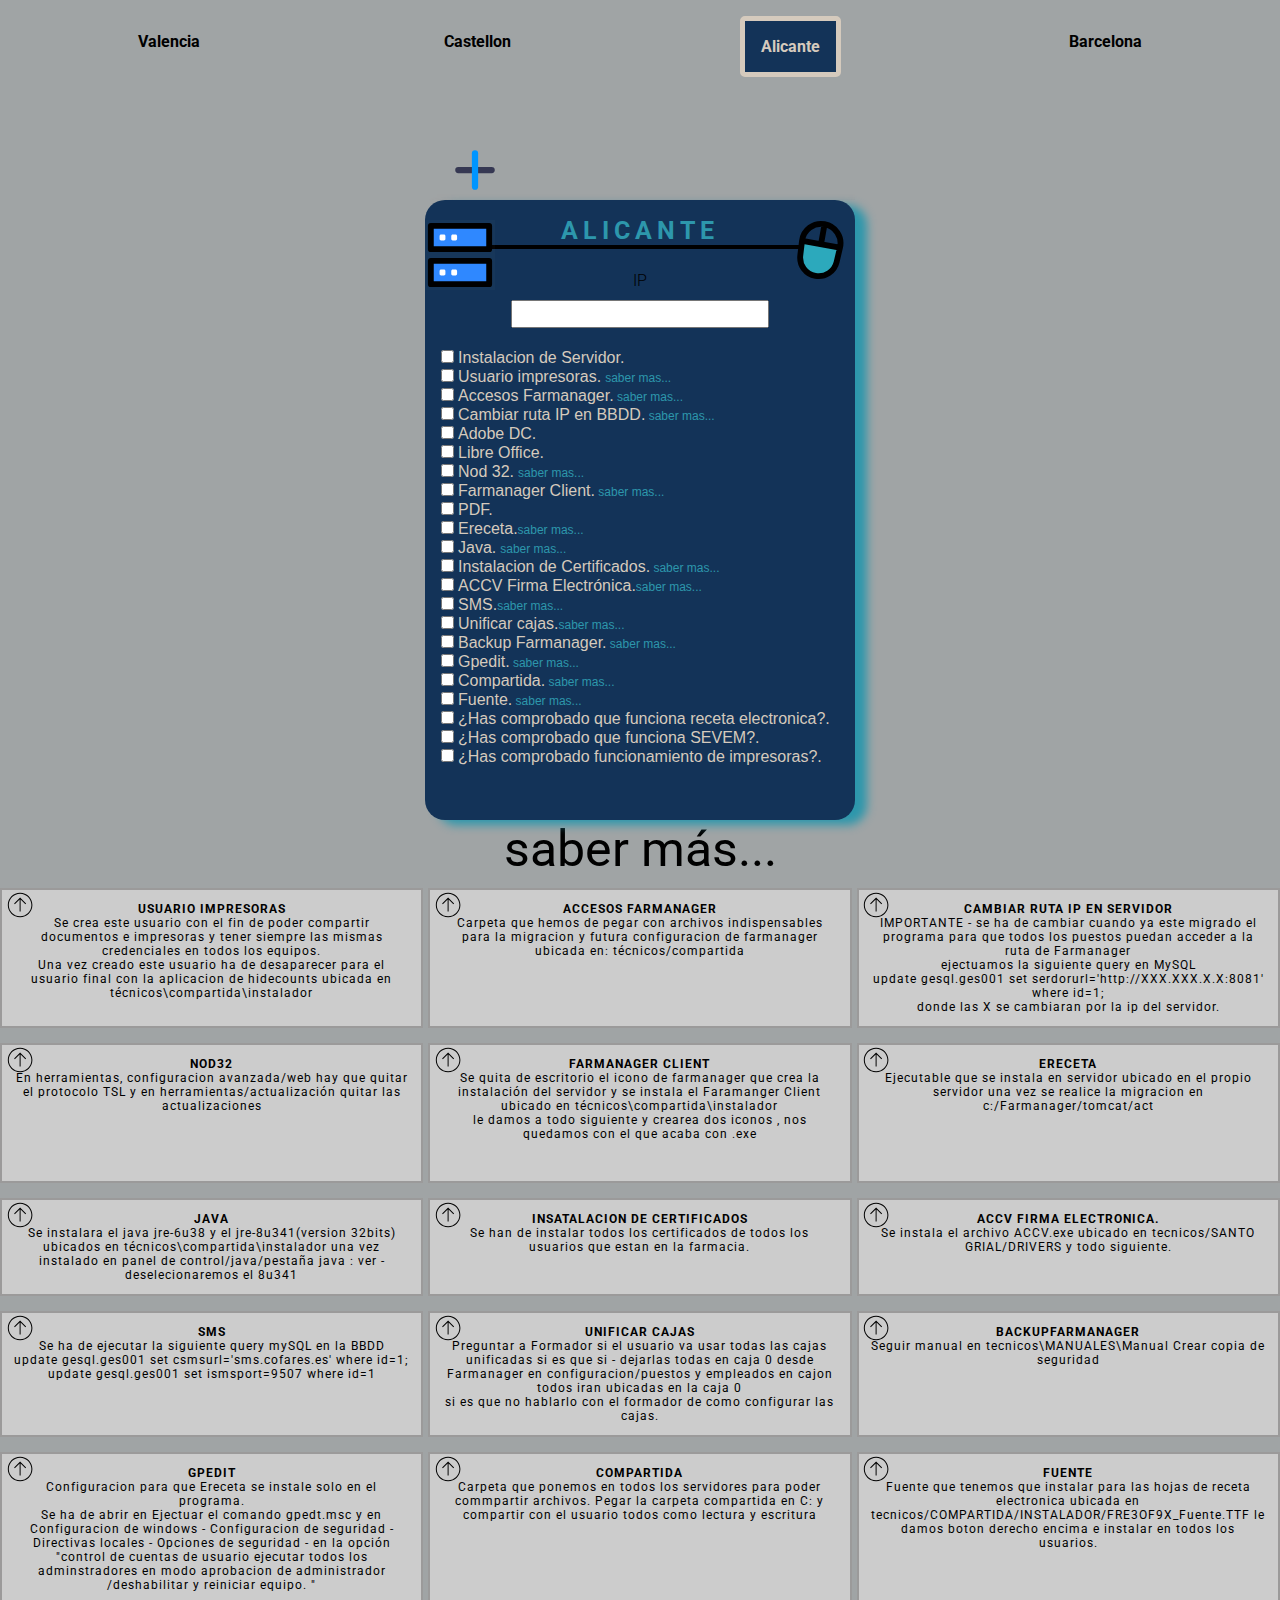
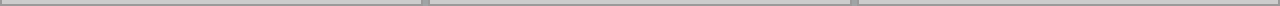
==== Alicante.html @ 1643c225 "inicio" ====
<!DOCTYPE html>
<html lang="en">

<head>
    <meta charset="UTF-8">
    <meta http-equiv="X-UA-Compatible" content="IE=edge">
    <meta name="viewport" content="width=device-width, initial-scale=1.0">
    <!-- FONT AWESOME -->
    <style>
        @import url('https://fonts.googleapis.com/css2?family=Roboto:ital,wght@0,300;1,100&display=swap');
    </style>

    <link rel="stylesheet" href="main.css">
    <title>MIGRACION MASTERII ALICANTE</title>
</head>

<body>
<!-- <div class="message">
    <div class="contenido-mensaje"> <p>Estas seguro que quieres borrar?</p></div>
   <div class="contenido-boton"><button class='boton-message aceptar'>aceptar</button><button class='boton-message cancelar'>cancelar</button></div></div> -->
    
    <!-- <h1></h1> -->
    <!-- <div class="info-farmacia">
        <div class="container-datelf">
            <input type="date" class="infodt date" autofocus>
            <input type="text" class="infodt telefono" placeholder="Telefono " autofocus>
       
        </div>   
        <div class="container-info">
        <input type="text" name="nombreFarma" id="nombreFarma" class='info nombre' placeholder='Introduce nombre de la farmacia' autofocus> 
        <input type="text" name="nombreFarma" id="nombreFarma" class='info ip' placeholder='Introduce ip del colegio' autofocus> </div>
        <p >Datos de interes:</p>
        
        <textarea name="datos-interes" id="datosInteres" cols="30" rows="10"  class='textarea' autofocus></textarea>
    </div>
    <input type="text" class="puestos" placeholder="¿Cuantos puestos tiene la farmacia?">
    <div class="container-button"> 
    <button class='init boton'>iniciar</button>
 
    <button class='erase boton'>borrar</button>
    <button class='print boton'>print</button></div>-->

<div id="menu" class="menu-container">
    <ul class="menu-cointainer-ul">
        <a href="./Valencia.html"><li class="menu-cointainer-ul-li">Valencia</li></a> 
        <a href="./Castellon.html"><li class="menu-cointainer-ul-li">Castellon</li></a>
        <a href="./Alicante.html"><li class="menu-cointainer-ul-li" style=" padding:1em;
            font-weight: bold;
            color:#D5CABD;
            border:5px solid #D5CABD;
            background-color:#133358;
            border-radius:5px;
           ">Alicante</li></a>
        <a href="./Barcelona.html"><li class="menu-cointainer-ul-li">Barcelona</li></a>
    </ul>
</div>

<div class="main-container">
    <div class="expl-rec-val">  <img class="expl-rec-val-imagen" src="./plus-svgrepo-com.svg" alt="">
        <p class="expl-rec-val-text"> Se han de crear los usuarios y los puestos de la farmacia.Es muy intuitivo en configuracion puestos y empleados. <br>
            En esta comunidad cada usuario tiene un certificado el cual se ha de instalar en cada puesto. <br> Una vez instalado en Farmanager entramos en receta/receta electronica
            le damos al muñeco de abajo y hay se ha de poner toda la información que pide con DNI incluido. Grabamos y finalizamos        </p> </div>
  
    <div class="servidor-barcelona">
        <p class="titulo"> ALICANTE</p>
        <div class="change-alicante-puesto"><img class='icono-mouse' src="./mouse.svg" alt=""></div>
        <div class="change-alicante-servidor"><img class='icono-server' src="./server.svg" alt=""></div>

        <div class="container-anydesk">
            <p> IP </p>
            <input type="text" name="" id="Any" class=" any any-desk"></div>
        <br>


        <input type="checkbox" name="" id="item1" class="check-s item1">
        <label for="usuario-impresoras">Instalacion de Servidor.</label><br>

        <input type="checkbox" name="" id="item2" class="check-s item2">
        <label for="usuario-impresoras">Usuario impresoras.</label> <a class="saber usuario-impresora"
        href="#usuario-impresoras">saber mas...</a><br>

        <input type="checkbox" name="" id="item3" class="check-s item3">
        <label for="usuario-impresoras">Accesos Farmanager.</label><a class="saber" href="#accesos-farmanager"> saber mas...</a><br>
        <input type="checkbox" name="" id="item4" class="check-s item4">
        <label for="usuario-impresoras">Cambiar ruta IP en BBDD.</label><a class="saber" href="#accesos-farmanager"> saber mas...</a><br><input type="checkbox" name="" id="item5" class="check-s item5">
        <label for="usuario-impresoras">Adobe DC.</label><br>
        <input type="checkbox" name="" id="item6" class="check-s item6">
        <label for="usuario-impresoras">Libre Office.</label><br>

        <input type="checkbox" name="" id="item7" class="check-s item7">
        <label for="usuario-impresoras">Nod 32.</label> <a class="saber" href="#nod32">saber mas...</a>
        <br>

        <input type="checkbox" name="" id="item8" class="check-s item8">
        <label for="usuario-impresoras">Farmanager Client.</label><a class="saber" href="#farmanager-client"> saber mas...</a><br>

        <input type="checkbox" name="" id="item9" class="check-s item9">
        <label for="usuario-impresoras">PDF.</label><br>

        <input type="checkbox" name="" id="item10" class="check-s item10">
        <label for="usuario-impresoras">Ereceta.</label><a class="saber" href="#ereceta">saber mas...</a><br>

        <input type="checkbox" name="" id="item11" class="check-s item11">
        <label for="usuario-impresoras">Java.</label> <a class="saber" href="#java">saber mas...</a><br>

        <input type="checkbox" name="" id="item12" class="check-s item12">
        <label for="usuario-impresoras">Instalacion de Certificados.</label><a class="saber" href="#api"> saber mas...</a><br>

        <input type="checkbox" name="" id="item13" class="check-s item13">
        <label for="usuario-impresoras">ACCV Firma Electrónica.</label><a class="saber" href="#setup-online">saber mas...</a><br>

        <input type="checkbox" name="" id="item14" class="check-s item14">
        <label for="usuario-impresoras">SMS.</label><a class="saber" href="#sms">saber mas...</a><br>

        <input type="checkbox" name="" id="item15" class="check-s item15">
        <label for="usuario-impresoras">Unificar cajas.</label><a class="saber" href="#unificar-cajas" title>saber mas...</a><br>

        <input type="checkbox" name="" id="item16" class="check-s item16">
        <label for="usuario-impresoras">Backup Farmanager.</label><a class="saber" href="#backup"> saber mas...</a><br>
      
        <input type="checkbox" name="" id="item17" class="check-s item17">
        <label for="usuario-impresoras">Gpedit.</label><a class="saber" href="#gpedit"> saber mas...</a><br>
      
        <input type="checkbox" name="" id="item18" class="check-s item18">
        <label for="usuario-impresoras">Compartida.</label><a class="saber" href="#compartida"> saber mas...</a><br>

        <input type="checkbox" name="" id="item19" class="check-s item19">
        <label for="usuario-impresoras">Fuente.</label><a class="saber" href="#sifare"> saber mas...</a><br>

        <input type="checkbox" name="" id="item20" class="check-s item20">
        <label for="funcionamiento-RE" class='pregunta '>¿Has comprobado que funciona receta electronica?.</label><br>

        <input type="checkbox" name="" id="item21" class="check-s item21">
        <label for="funcionamiento-sevem" class='pregunta '>¿Has comprobado que funciona SEVEM?.</label><br>
        <input type="checkbox" name="" id="item22" class="check-s item22">
        <label for="funcionamiento-impresoras" class='pregunta '>¿Has comprobado funcionamiento de impresoras?.</label><br>

        <br><br>
      </div>
  
    

      <div class="sabermas-p"><p>saber más...</p></div>
      <div class="container-saber-mas">
     
     
    <div id="usuario-impresoras" class=" close container-usuarioImpresoras"> <p class="saber-mas-p-usuarioImpresoras">usuario impresoras</p> 
    <p >Se crea este usuario con el fin de poder compartir documentos e impresoras y tener siempre las mismas credenciales en todos los equipos. <br> Una vez creado este usuario ha de desaparecer para el usuario final con la aplicacion de hidecounts ubicada en técnicos\compartida\instalador </p>
    <a href="#menu"><img class="plus" src="./up-arrow-svgrepo-com.svg" alt=""></a></div>

    <div id="accesos-farmanager" class=" close container-accesosFarmanager"> <p class="saber-mas-p-accesosFarmanager">Accesos Farmanager</p> 
    <p >Carpeta que hemos de pegar con archivos indispensables para la migracion y futura configuracion de farmanager ubicada en: técnicos/compartida </p>
    <a href="#menu""><img class="plus" src="./up-arrow-svgrepo-com.svg" alt=""></a></div>

    <div id="rutaIP" class=" close container-rutaIP"> <p class="saber-mas-p-rutaIP">cambiar ruta IP en servidor</p>
    <p >IMPORTANTE - se ha de cambiar cuando ya este migrado el programa para que todos los puestos puedan acceder a la ruta de Farmanager <br> ejectuamos la siguiente query en MySQL <br> update gesql.ges001 set serdorurl='http://XXX.XXX.X.X:8081' where id=1; <br> donde las X se cambiaran por la ip del servidor. </p>
    <a href="#menu"><img class="plus" src="./up-arrow-svgrepo-com.svg" alt=""></a></div>
    <div id="nod32" class=" close container-nod32"> <p class="saber-mas-p-nod32">nod32</p> 
    <p>En herramientas, configuracion avanzada/web hay que quitar el protocolo TSL y en herramientas/actualización quitar las actualizaciones </p>
    <a href="#menu""><img class="plus" src="./up-arrow-svgrepo-com.svg" alt=""></a></div>

    <div id="farmanager-client"class=" close container-farmanagerClient"> <p class="saber-mas-p-farmanagerClient">farmanager Client</p> 
    <p >Se quita de escritorio el icono de farmanager que crea la instalación del servidor y se instala el Faramanger Client ubicado en técnicos\compartida\instalador <br> le damos a todo siguiente y crearea dos iconos , nos quedamos con el que acaba con .exe   </p>
    <a href="#menu""><img class="plus" src="./up-arrow-svgrepo-com.svg" alt=""></a></div>

    <div id="ereceta" class=" close container-ereceta"> <p class="saber-mas-p-ereceta">Ereceta</p> 
    <p >Ejecutable que se instala en servidor ubicado en el propio servidor una vez se realice la migracion en c:/Farmanager/tomcat/act</p>
    <a href="#menu""><img class="plus" src="./up-arrow-svgrepo-com.svg" alt=""></a></div>

   <div  id="java" class=" close container-java"> <p class="saber-mas-p-java">Java</p> 
    <p >Se instalara el java jre-6u38 y el jre-8u341(version 32bits) ubicados en técnicos\compartida\instalador una vez instalado en panel de control/java/pestaña java : ver - deselecionaremos el 8u341 </p>
    <a href="#menu"">  <img class="plus" src="./up-arrow-svgrepo-com.svg" alt=""></a></div>

    <div  id="api" class=" close container-api"> <p class="saber-mas-p-api">Insatalacion de Certificados</p> 
    <p>Se han de instalar todos los certificados de todos los usuarios que estan en la farmacia. </p>
    <a href="#menu""><img class="plus" src="./up-arrow-svgrepo-com.svg" alt=""></a></div>

    <div  id="setup-online" class=" close container-setupOnline"> <p class="saber-mas-p-setupOnline">ACCV firma electronica.</p> 
    <p >Se instala el archivo ACCV.exe ubicado en tecnicos/SANTO GRIAL/DRIVERS y todo siguiente.</p>
    <a href="#menu""><img class="plus" src="./up-arrow-svgrepo-com.svg" alt=""></a></div>

    <div id="sms"class=" close container-sms"> <p class="saber-mas-p-sms">sms</p> 
    <p > Se ha de ejecutar la siguiente query mySQL en la BBDD <br> update gesql.ges001 set csmsurl='sms.cofares.es' where id=1; <br> update gesql.ges001 set ismsport=9507  where id=1  
    </p><a href="#menu""><img class="plus" src="./up-arrow-svgrepo-com.svg" alt=""></a></div>

    <div id="unificar-cajas" class=" close container-unificarCajas"> <p class="saber-mas-p-unificarCajas">unificar cajas </p> 
    <p>Preguntar a Formador si el usuario va usar todas las cajas unificadas si es que si - dejarlas todas en caja 0 desde Farmanager en configuracion/puestos y empleados en cajon todos iran ubicadas en la caja 0<br> si es que no hablarlo con el formador de como configurar las cajas. </p>
    <a href="#menu"><img class="plus" src="./up-arrow-svgrepo-com.svg" alt=""></a></div>

    <div id="backup" class=" close container-BackupFarmanager"> <p class="saber-mas-p-BackupFarmanager">BackupFarmanager
         <p >Seguir manual en tecnicos\MANUALES\Manual Crear copia de seguridad </p>
         <a href=""><img class="plus" src="./up-arrow-svgrepo-com.svg" alt=""></a></div>

    <div id="gpedit" class=" close container-Gpedit"> <p class="saber-mas-p-Gpedit">gpedit </p> 
    <p >Configuracion para que Ereceta se instale solo en el programa. <br> Se ha de abrir en Ejectuar el comando gpedt.msc y en Configuracion de windows - Configuracion de seguridad - Directivas locales - Opciones de seguridad  - en la opción "control de cuentas de usuario ejecutar todos los adminstradores en modo aprobacion de administrador /deshabilitar y reiniciar equipo.  "   </p>
    <a href="#menu"><img class="plus" src="./up-arrow-svgrepo-com.svg" alt=""></a></div>

    <div id="compartida" class=" close container-compartida"> <p class="saber-mas-p-compartida">compartida </p> 
    <p >Carpeta que ponemos en todos los servidores para poder commpartir archivos. Pegar la carpeta compartida  en C: y compartir con el usuario todos como lectura y escritura </p>
    <a href="#menu""><img class="plus" src="./up-arrow-svgrepo-com.svg" alt=""></a></div>

    <div id="sifare" class=" close container-sifare"> <p class="saber-mas-p-sifare">Fuente </p> 
        <p >Fuente que tenemos que instalar para las hojas de receta electronica ubicada en tecnicos/COMPARTIDA/INSTALADOR/FRE3OF9X_Fuente.TTF le damos boton derecho encima e instalar en todos los usuarios.</p>
        <a href="#menu""><img class="plus" src="./up-arrow-svgrepo-com.svg" alt=""></a></div>
        </div>
  
    
    </div>
    <script>
             
             const changeAlicantePuesto = document.querySelector('.change-alicante-puesto')
             const changeAlicanteServidor = document.querySelector('.change-alicante-servidor')

             
       changeAlicantePuesto.addEventListener('click', ()=> {
    
        document.querySelector('.item1').checked=true;
        document.querySelector('.item3').checked=true;
        document.querySelector('.item4').checked=true;
        document.querySelector('.item14').checked=true;
        document.querySelector('.item15').checked=true;
        document.querySelector('.item16').checked=true;
        document.querySelector('.icono-mouse').style.transform='rotate(90deg)'
       
    
     })
     changeAlicanteServidor.addEventListener('click', ()=> {
    
    document.querySelector('.item1').checked=false;
    document.querySelector('.item3').checked=false;
    document.querySelector('.item4').checked=false;
    document.querySelector('.item14').checked=false;
    document.querySelector('.item15').checked=false;
    document.querySelector('.item16').checked=false;
    document.querySelector('.icono-mouse').style.transform='rotate(10deg)'
 

 })
        // var btn=document.querySelector(".print")
        // btn.onclick = () => { window.print();}
    </script>   

</div>
</body>
<script src="javaScript.js "></script>

</html>
---- main.css ----
* {
    padding: 0;
    margin: 0;
    box-sizing: border-box;
    font-family: 'Roboto', sans-serif;
    scroll-behavior: smooth;
}

body {
    background-color: #a0a4a5;
}

/* NUEVO PROYECTO PARA TECNICOS */

.expl-rec-val {
    width:430px;
    height: 100px;
    overflow:hidden;
    cursor:pointer;
    transition:0.5s height;

}
.expl-rec-val.down {
   
    height: 320px;
   

}
.expl-rec-val-imagen{
    width:100px;
    height:140px;
    transition:0.5s ;
}

.expl-rec-val-imagen.inclinar{
    width:100px;
    height:140px;
    transform:rotate(-45.5deg);
}

.expl-rec-val-text {
    padding:0.5em;
    margin:0 auto;
    box-shadow:12px 5px 10px rgb(158, 85, 85);;
    border:3px solid  #133358;
    background-color:rgba(155, 154, 154);
    transform:translatey(-40px)

    
}
.icono-mouse{
    position:absolute;
    width:70px;
    height:100px;
    transform:rotate(10deg);
    top:-0px;
    left:360px;
    transition:0.4s linear;
    cursor:pointer;
}

.icono-server{
    position:absolute;
    width:70px;
    height:100px;
    cursor:pointer;
    top:5px;
    left:0px;
    transition:0.4s linear;
}

.change-barcelona,.change-valencia,.change-alicante,.change-castellon {
    cursor:pointer;
   
}

.menu-container {

    width:100%;
    height:5em;
}
.menu-cointainer-ul{
    width:100%;
    
    padding:1em;
    display:flex;
    justify-content: space-around;
  }
 a{
    text-decoration:none;
  }
.menu-cointainer-ul-li {
    list-style:none;
    cursor:pointer;
    padding:1em;
    transition:linear 0.2s;
    font-weight: bold;
    color:black;
    overflow:hidden;
    position:relative;
    
}

/* .puesto-valencia{
    cursor:pointer;
    position:absolute;
    top:30px;
    transition:0.4s linear;
~ .puesto-valencia
} */


.menu-cointainer-ul-li:hover {
 padding:1em;
 font-weight: bold;
 color:#D5CABD;
 border:5px solid #D5CABD;
            background-color:#133358;
 border-radius:5px;



}

 .main-container{
    display:flex;
    flex-direction:column;
    width:100%;
    height:auto;
    justify-content: center;
    align-items:center;
    margin-top:20px;
  
    } 

.container-saber-mas
{   display:grid;
    grid-template-columns: 1fr 1fr 1fr;
    grid-template-rows:1fr 1fr; 
    gap:5px;
    
  }

.saber{
   text-decoration: none;
   font-family: sans-serif;
   color:#2d97ac;
   font-size:12px;
   }



   .container-nod32.color, .container-java.color, .container-usuarioImpresoras.color, .container-accesosFarmanager.color , .container-farmanagerClient.color,.container-ereceta.color, .container-api.color
   ,.container-setupOnline.color , .container-sms.color ,.container-unificarCaja.color,.container-BackupFarmanager.color ,.container-Gpedit.color ,.container-compartida.color,.container-rutaIP.color,.container-sifare.color,.container-accv.color{
    background-color:rgba(155, 154, 154);
    border:5px solid rgb(158, 85, 85);
    font-weight: bold;
   }


  .sabermas-p { 
        
        
        font-size: 50px;
      
      
        
     
      
    }

.container-nod32, .container-java, .container-usuarioImpresoras, .container-accesosFarmanager , .container-farmanagerClient,.container-ereceta, .container-api
,.container-setupOnline , .container-sms ,.container-unificarCajas,.container-BackupFarmanager ,.container-Gpedit ,.container-compartida,.container-rutaIP,.container-sifare,.container-accv{
  
  
    background-color:rgb(204, 204, 204);
    border:2px solid rgba(155, 154, 154);
    padding:1em;
    position:relative;
    z-index:0;

    }
    .plus {
        width:30px;
        height:30px;
        position:absolute;
        top:0;
        left:2.5px;
        font-weight: bold;
      
       
    }

  

   .saber-mas-p-nod32  , .saber-mas-p-java, .saber-mas-p-usuarioImpresoras ,.saber-mas-p-accesosFarmanager , .saber-mas-p-farmanagerClient , .saber-mas-p-ereceta ,.saber-mas-p-api
   ,.saber-mas-p-setupOnline , .saber-mas-p-sms , .saber-mas-p-unificarCajas, .saber-mas-p-BackupFarmanager,.saber-mas-p-Gpedit,.saber-mas-p-compartida ,.saber-mas-p-rutaIP , .saber-mas-p-sifare,.saber-mas-p-accv
   {
    width:100%;
    text-align:center;
    text-transform:uppercase;
    font-weight:bold;


   }
   
   
#nod32, #java , #usuario-impresoras,#accesos-farmanager,#unificar-cajas,#farmanager-client,#ereceta,#api,#setup-online,#sifare,#rutaIP,#sms,#backup,#gpedit,#compartida,#accv{
    margin-top:10px;
    text-align: center;
    font-size:12px;
    letter-spacing: 1px;
    
  
  }


/* HASTA AQUI */

.message{
    width: 450px;
    height:100px;
    position:absolute;
    top: 350%;
    left:50%;
    transform:translate(-50%,-50%);
    border:2px solid black;
    background-color:white;
    z-index:999;
    display:none;
}
.contenido-mensaje{
    width:100%;
    height: 30px;
    display:flex;
    justify-content: center;
    align-items:center;
    background-color:rgb(204, 204, 204);
    border-bottom:2px solid rgba(83, 190, 83);
}
 .message p {
    font-size:10px;
    
}  
.contenido-boton{
    width:100%;
    height:65px;
    display:flex;
    align-items:center;
    justify-content: space-around;
    background-color:white;
    padding:5px;
  
}
.boton-message
{
    height: 30px;
    margin: 5px 0 10px 0;
    width: 150px;
    padding: 0.5;
    margin: 20px;
    border: none;
    cursor: pointer;
    text-transform: uppercase;
    font-weight: 600;
    border-bottom:2px solid rgba(83, 190, 83);
    background-color:rgb(204, 204, 204, .3);

}


.info-farmacia {
    width: 90%;
    height: auto;
    margin-bottom: 10px;
    display: flex;
    flex-direction: column;
}

.textarea {
    padding: 0.5em;
    font-size: 20px;
    text-align:left;
    margin: 10px 0 0 0;
}
.container-datelf
{
    display:flex;
}
.infodt{
    margin:0 10px 0 0;
}
.date
{
    width:10%;
    text-align:center;
    border:none;
    border-bottom:2px solid rgba(83, 190, 83);
    background-color:rgb(204, 204, 204, .3);
}
.telefono
{
    
    width:10%;
    padding:0.2em;
    font-size:20px;
    text-align:center;
    border:none;
    border-bottom:2px solid rgba(83, 190, 83);
    background-color:rgb(204, 204, 204, .3);
}

.container-info
{
    display:flex;
}
.info {
    width:50%;
    padding: 0.5em;
    font-size: 20px;
    text-align: center;
    margin: 10px 10px 0 0;
    border:none;
    border-bottom:2px solid rgba(83, 190, 83);
    background-color:rgb(204, 204, 204, .3);
}


.puestos {
    width: 300px;
    padding: 0.5em;
    text-align: center;
}

.container-button {
    width: 100%;
    justify-content: center;
    align-items: center;
    display: flex;
}

.boton {
    height: 50px;
    margin: 5px 0 10px 0;
    width: 150px;
    padding: 0.5;
    margin: 20px;
    border: none;
    cursor: pointer;
    text-transform: uppercase;
    font-weight: 600;
    border-bottom:2px solid rgba(83, 190, 83);
    background-color:rgb(204, 204, 204, .3);
}

.boton:hover{
    box-shadow: 1px 5px 15px rgb(70, 136, 70);
    background-color: rgba(83, 190, 83, .2);
}
.boton:focus{
    border-bottom:2px solid rgba(83, 190, 83);
    background-color:rgb(204, 204, 204, .3);
}

/* .migracion {
    width: 100%;
    flex-wrap: wrap;
    display: flex;
    justify-content: space-around;
     position: absolute;
    top: 1050px; 
} */


.servidor-barcelona, .servidor-valencia , servidor-castellon , servidor {


    padding: 1em;
    width:430px;
    height:620px;
    box-shadow:12px 5px 10px #2d97ac;
    background-color: #133358;
    position:relative;
     border-radius:20px;
     z-index:1;
  
 
    
    
}

label {
    color: #D5CABD;
}

.puesto {
    height: 450px;
    
    padding: 1em;
    box-shadow: 1px 1px 5px black;
    margin-top: 120px;
    margin-bottom:-190px;
}

.titulo {
    text-align: center;
    letter-spacing: 5px;
    color:#2d97ac;
    font-size: 25px;
    font-weight: bold;
    border-bottom: 4px solid black;
}

label,
.container-anydesk {
    font-family: 'Franklin Gothic Medium', 'Arial Narrow', Arial, sans-serif;
}

.container-anydesk {
    width: 100%;
    height: 60px;
    border-radius: 10px;
    display: flex;
    justify-content: center;
    align-items: center;
    flex-direction: column;
}

.container-anydesk {
    margin-top: 20px;
}

.container-anydesk p {
    margin-bottom: 10px;
    text-transform: uppercase;
    font-weight: 300;
} 

.anyp,.any-desk {
    text-align: center;
    font-size: 20px;
}



/* ***********************RESPONSIVE********************/


@media screen and (max-width:750px) {
  
     .sabermas-p {
        display:flex;
        transform:translatey(90px);
        justify-content:center;
        text-align:flex-end;
        font-size: 50px;
        grid-column: 1/3;
        
     
      
    } 
    .container-saber-mas
    {
     
   
        grid-template-columns:1fr ;
       
      } 
    }
@media screen and (max-width:500px) {
    
    
    /* h1 {
        width: 100%;
        text-align: center;
        font-size: 25px;
        margin-top: 1500px
    } */

    .icono-mouse{
        position:absolute;
        width:50px;
        height:80px;
        transform:rotate(10deg);
        top:-0px;
        left:270px;
        transition:0.4s linear;
        cursor:pointer;
    }
    
    .icono-server{
        position:absolute;
        width:50px;
        height:80px;
        cursor:pointer;
        top:5px;
        left:0px;
        transition:0.4s linear;
    }
    .sabermas-p {
 
        transform:translatey(0px);
      
        font-size: 80px;
      
        
     
      
    } 
    .container-saber-mas
    {
     
   
        grid-template-columns:1fr ;
       
      } 
    .message{
        width: 300px;
        height:100px;
        position:absolute;
        top: 540%;
        left:50%;
        transform:translate(-50%,-50%);
        border:2px solid black;
        background-color:white;
        z-index:999;
        display:none;
    }
    .contenido-mensaje{
        width:100%;
        height: 30px;
        display:flex;
        justify-content: center;
        align-items:center;
        background-color:rgb(204, 204, 204);
        border-bottom:2px solid rgba(83, 190, 83);
    }
    /* .message p {
        font-size:10px;
    } */
    .contenido-boton{
        width:100%;
        height:65px;
        display:flex;
        align-items:end;
        justify-content: space-around;
        background-color:white;
        padding:5px;
      
    }
    .boton-message
    {
        height: 20px;
        margin: 5px 0 10px 0;
        width: 150px;
        padding: 0.5;
        margin: 20px;
        border: none;
        cursor: pointer;
        text-transform: uppercase;
        font-weight: 600;
        border-bottom:2px solid rgba(83, 190, 83);
        background-color:rgb(204, 204, 204, .3);

    }
    .container-datelf
    {
        display:flex;
    }
    .date
    {
        width:10%;
        text-align:center;}
        .telefono
        {
            
            width:50%;
    padding:0.2em;
  }
    .container-info
    {
        display:flex;
        flex-direction:column;
    }
    .info {
        width:100%;
        padding: 0.5em;
        font-size: 20px;
        text-align: center;
        margin: 10px 10px 0 0;
    }
    .date{
        width:50%;
    }
    .servidor-barcelona, servidor-valencia , servidor-castellon , servidor-alicante {
      
        width: 320px;
        height:auto;
        padding: 0.5em;
        
    }

    .container-anydesk {
        margin-top: 20px;
    }
    /* .container-anydesk p{
     font-size:10px;   

    } */

    label {
        color: #D5CABD;
    }
    .boton {
        width: 70px;
        height: 70px;
        font-size: 12px;
        border-radius: 150px;
        border: green;
        background-color: rgba(83, 190, 83, .2);
    }
    .boton:hover {
        box-shadow: 1px 5px 15px rgb(70, 136, 70);
        background-color: rgba(83, 190, 83, .2);
    }
  
    .container-button {
        width: 100%;
        height: 100px;
        justify-content: space-around;
        display: flex;
    }
    .puesto {
        width: 320px;
        height: 550px;
        margin-top: 250px;
        margin-bottom: -230px;
    }

}
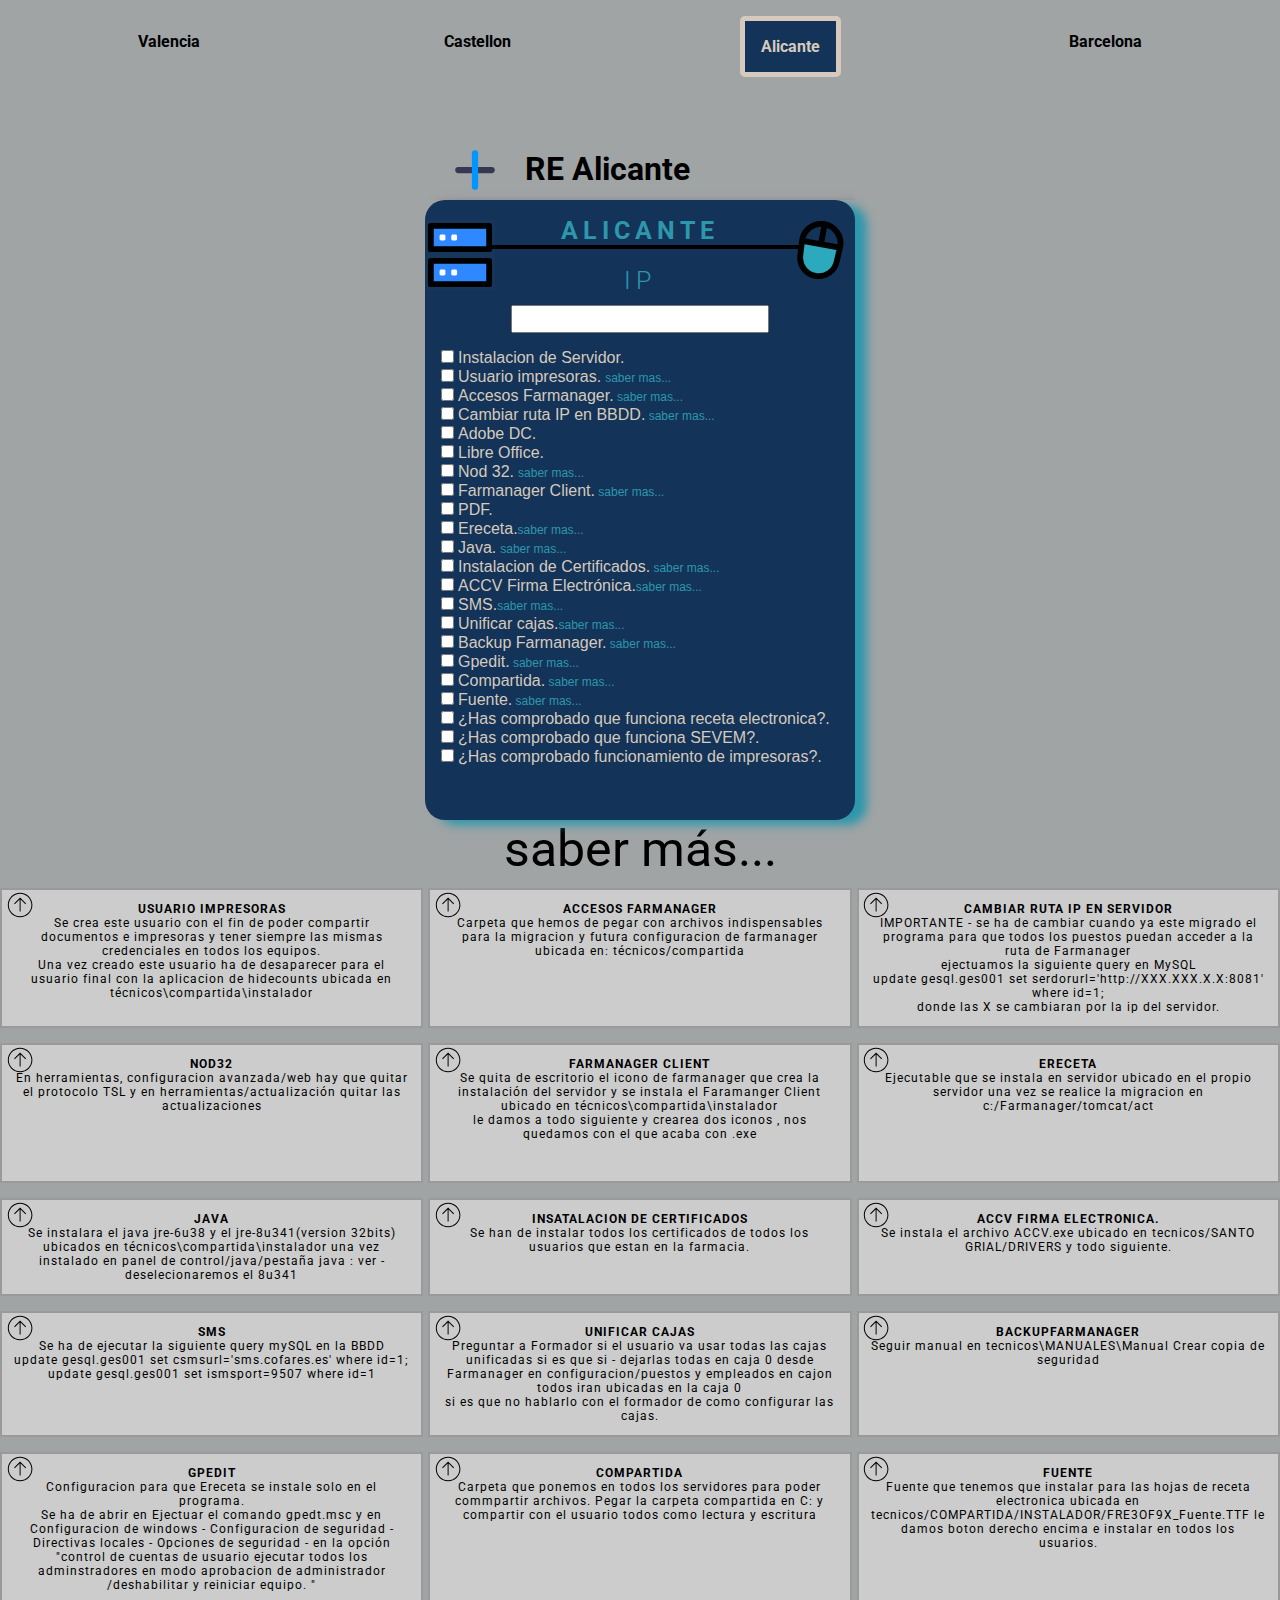
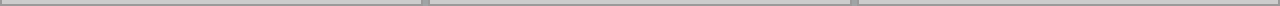
==== commit 67e61566: "titleRE" ====
--- a/Alicante.html
+++ b/Alicante.html
@@ -10,8 +10,8 @@
         @import url('https://fonts.googleapis.com/css2?family=Roboto:ital,wght@0,300;1,100&display=swap');
     </style>
 
-    <link rel="stylesheet" href="main.css">
-    <title>MIGRACION MASTERII ALICANTE</title>
+    <link rel="stylesheet" href="./main.css">
+    <title>LEARN ALICANTE</title>
 </head>
 
 <body>
@@ -42,7 +42,7 @@
 
 <div id="menu" class="menu-container">
     <ul class="menu-cointainer-ul">
-        <a href="./Valencia.html"><li class="menu-cointainer-ul-li">Valencia</li></a> 
+        <a href="./index.html"><li class="menu-cointainer-ul-li">Valencia</li></a> 
         <a href="./Castellon.html"><li class="menu-cointainer-ul-li">Castellon</li></a>
         <a href="./Alicante.html"><li class="menu-cointainer-ul-li" style=" padding:1em;
             font-weight: bold;
@@ -56,7 +56,7 @@
 </div>
 
 <div class="main-container">
-    <div class="expl-rec-val">  <img class="expl-rec-val-imagen" src="./plus-svgrepo-com.svg" alt="">
+    <div class="expl-rec-val">   <div class="menu-receta"> <img class="expl-rec-val-imagen" src="./plus-svgrepo-com.svg" alt=""> <h1 class="RE-title">RE Alicante</h1></div>  
         <p class="expl-rec-val-text"> Se han de crear los usuarios y los puestos de la farmacia.Es muy intuitivo en configuracion puestos y empleados. <br>
             En esta comunidad cada usuario tiene un certificado el cual se ha de instalar en cada puesto. <br> Una vez instalado en Farmanager entramos en receta/receta electronica
             le damos al muñeco de abajo y hay se ha de poner toda la información que pide con DNI incluido. Grabamos y finalizamos        </p> </div>
@@ -67,7 +67,7 @@
         <div class="change-alicante-servidor"><img class='icono-server' src="./server.svg" alt=""></div>
 
         <div class="container-anydesk">
-            <p> IP </p>
+            <p class="ip-text"> IP </p>
             <input type="text" name="" id="Any" class=" any any-desk"></div>
         <br>
 
@@ -242,6 +242,6 @@
 
 </div>
 </body>
-<script src="javaScript.js "></script>
+<script src="./javaScript.js "></script>
 
 </html>
--- a/main.css
+++ b/main.css
@@ -12,13 +12,32 @@
 
 /* NUEVO PROYECTO PARA TECNICOS */
 
+.ip-text{
+    text-align: center;
+    letter-spacing: 5px;
+    color:#2d97ac;
+    font-size: 25px;
+    font-weight: bold;
+}
 .expl-rec-val {
+    
     width:430px;
     height: 100px;
-    overflow:hidden;
+     overflow:hidden;  
     cursor:pointer;
     transition:0.5s height;
 
+}
+.menu-receta{
+    display:flex;   
+    width:600px;
+ 
+    position:relative;
+}
+.RE-title{
+    position:absolute;
+    top:50px;
+    left:100px;
 }
 .expl-rec-val.down {
    
@@ -135,6 +154,7 @@
 
 .container-saber-mas
 {   display:grid;
+     width:100%;
     grid-template-columns: 1fr 1fr 1fr;
     grid-template-rows:1fr 1fr; 
     gap:5px;
@@ -476,7 +496,26 @@
         font-size: 25px;
         margin-top: 1500px
     } */
-
+    .menu-container {
+      
+        width:100%;
+        height:5em;
+        padding:1em
+    }
+    .expl-rec-val {
+        width:330px;
+        height: 100px;
+        overflow:hidden;
+        cursor:pointer;
+        transition:0.5s height;
+    
+    }
+    .expl-rec-val.down {
+   
+        height: 420px;
+       
+    
+    }
     .icono-mouse{
         position:absolute;
         width:50px;
@@ -509,8 +548,8 @@
     } 
     .container-saber-mas
     {
-     
-   
+      
+      
         grid-template-columns:1fr ;
        
       } 
@@ -637,4 +676,15 @@
         margin-bottom: -230px;
     }
 
+    .sabermas-p { 
+        
+        
+        font-size: 30px;
+      
+      
+        
+     
+      
+    }
+
 }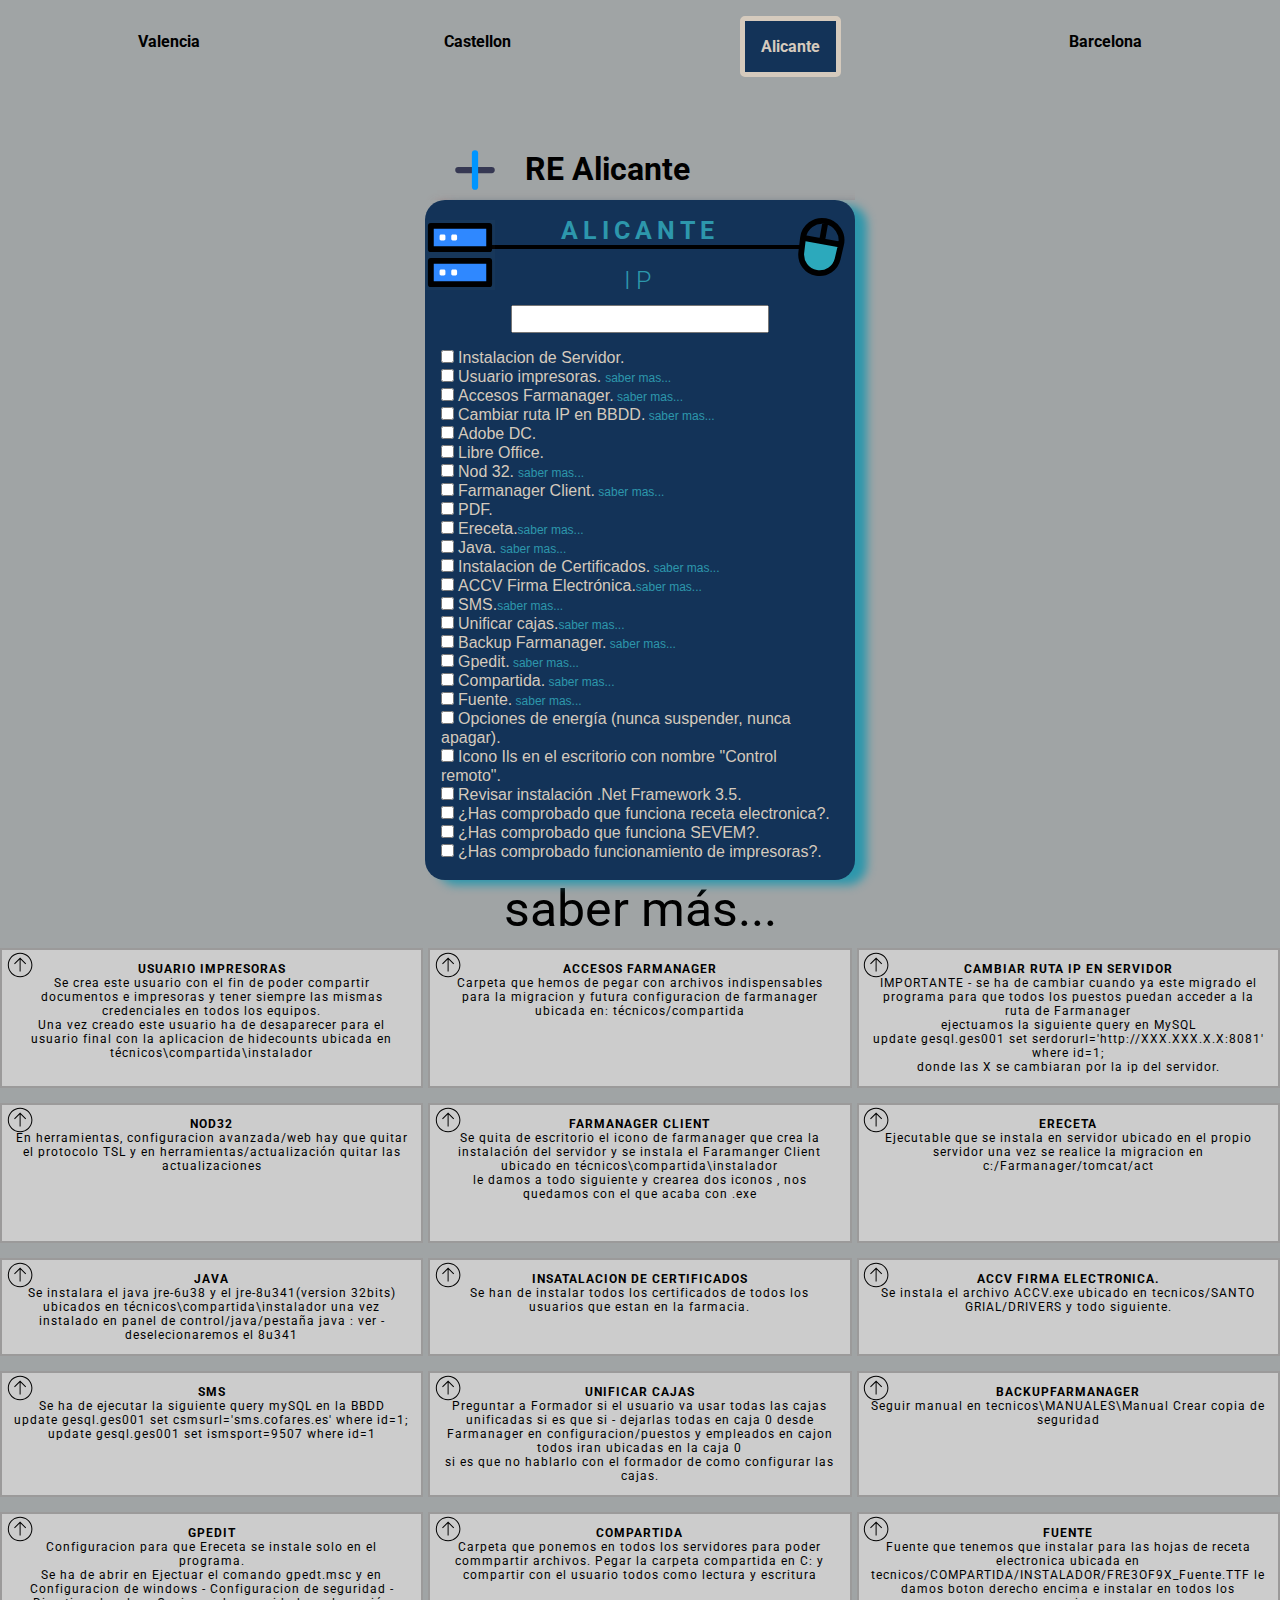
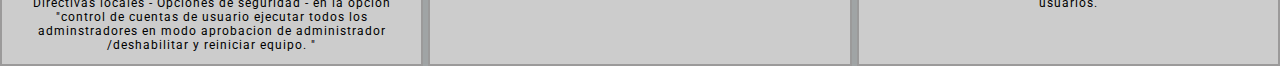
==== commit 5d4f97ce: "learn V3.0" ====
--- a/Alicante.html
+++ b/Alicante.html
@@ -63,7 +63,22 @@
   
     <div class="servidor-barcelona">
         <p class="titulo"> ALICANTE</p>
-        <div class="change-alicante-puesto"><img class='icono-mouse' src="./mouse.svg" alt=""></div>
+        <div class="change-alicante-puesto"><img class='icono-mouse' src="./mouse.svg" alt="">
+        <div class="menu-raton">
+            <div class="menu-raton-migracion-0  margin-menu-raton"> 
+                <p class="menu-raton-migracion-p"></p>Migracion</div>
+            <div class="menu-raton-puesto-0 margin-menu-raton">
+                 <p class="menu-raton-puesto-0-p"></p>clon - P</div>
+            <div class="menu-raton-servidor-0 margin-menu-raton"> 
+                <p class="menu-raton-servidor-0-p"></p>clon - S</div>
+            </div>
+            
+            
+            
+            </div>
+        
+        
+        
         <div class="change-alicante-servidor"><img class='icono-server' src="./server.svg" alt=""></div>
 
         <div class="container-anydesk">
@@ -128,13 +143,22 @@
         <label for="usuario-impresoras">Fuente.</label><a class="saber" href="#sifare"> saber mas...</a><br>
 
         <input type="checkbox" name="" id="item20" class="check-s item20">
-        <label for="funcionamiento-RE" class='pregunta '>¿Has comprobado que funciona receta electronica?.</label><br>
-
+        <label for="funcionamiento-RE" class='pregunta '>Opciones de energía (nunca suspender, nunca apagar).</label><br>
         <input type="checkbox" name="" id="item21" class="check-s item21">
-        <label for="funcionamiento-sevem" class='pregunta '>¿Has comprobado que funciona SEVEM?.</label><br>
+        <label for="funcionamiento-RE" class='pregunta '>Icono Ils en el escritorio con nombre     "Control remoto".</label><br>
         <input type="checkbox" name="" id="item22" class="check-s item22">
-        <label for="funcionamiento-impresoras" class='pregunta '>¿Has comprobado funcionamiento de impresoras?.</label><br>
-
+        <label for="funcionamiento-RE" class='pregunta '>Revisar instalación .Net Framework 3.5. </label><br>
+        
+        
+        
+                <input type="checkbox" name="" id="item23" class="check-s item23">
+                <label for="funcionamiento-RE" class='pregunta '>¿Has comprobado que funciona receta electronica?.</label><br>
+        
+                <input type="checkbox" name="" id="item24" class="check-s item24">
+                <label for="funcionamiento-sevem" class='pregunta '>¿Has comprobado que funciona SEVEM?.</label><br>
+                <input type="checkbox" name="" id="item25" class="check-s item25">
+                <label for="funcionamiento-impresoras" class='pregunta '>¿Has comprobado funcionamiento de impresoras?.</label><br>
+        
         <br><br>
       </div>
   
@@ -208,34 +232,54 @@
     </div>
     <script>
              
-             const changeAlicantePuesto = document.querySelector('.change-alicante-puesto')
-             const changeAlicanteServidor = document.querySelector('.change-alicante-servidor')
-
-             
-       changeAlicantePuesto.addEventListener('click', ()=> {
-    
-        document.querySelector('.item1').checked=true;
+             const changePuesto = document.querySelector('.menu-raton-puesto-0')
+        const raton = document.querySelector('.change-alicante-puesto')
+        const changeMigracion = document.querySelector('.menu-raton-migracion-0') 
+        const changeServidor = document.querySelector('.menu-raton-servidor-0') 
+        const refrescar =document.querySelector('.icono-server')
+           
+     refrescar.addEventListener('click',()=>{
+        location.reload()} )
+        raton.addEventListener('click', ()=> {
+    
+      
+        document.querySelector('.icono-mouse').classList.toggle('rotate-mouse')                                                                                                            ;
+        document.querySelector('.menu-raton').classList.toggle('menu-r-show')                                                                                                            ;
+     
+    
+     })
+     changePuesto.addEventListener('click', ()=> {
+     document.querySelector('.item1').checked=true;
         document.querySelector('.item3').checked=true;
         document.querySelector('.item4').checked=true;
+        document.querySelector('.item13').checked=true;
+
         document.querySelector('.item14').checked=true;
         document.querySelector('.item15').checked=true;
         document.querySelector('.item16').checked=true;
-        document.querySelector('.icono-mouse').style.transform='rotate(90deg)'
+        document.querySelector('.item18').checked=true;
        
-    
-     })
-     changeAlicanteServidor.addEventListener('click', ()=> {
-    
-    document.querySelector('.item1').checked=false;
-    document.querySelector('.item3').checked=false;
-    document.querySelector('.item4').checked=false;
-    document.querySelector('.item14').checked=false;
-    document.querySelector('.item15').checked=false;
-    document.querySelector('.item16').checked=false;
-    document.querySelector('.icono-mouse').style.transform='rotate(10deg)'
+    })
+    
+    changeMigracion.addEventListener('click', ()=> {
+    
+
+        document.querySelector('.item19').checked=true;
+
+   
  
 
  })
+ changeServidor.addEventListener('click', ()=> {
+ document.querySelector('.item19').checked=true; 
+
+ document.querySelector('.item15').checked=true;
+ document.querySelector('.item14').checked=true;
+ document.querySelector('.item4').checked=true;
+
+
+
+})
         // var btn=document.querySelector(".print")
         // btn.onclick = () => { window.print();}
     </script>   
--- a/main.css
+++ b/main.css
@@ -67,15 +67,60 @@
 
     
 }
+
+.change-valencia-puesto ,
+ .change-castellon-puesto,
+ .change-barcelona-puesto,
+.change-alicante-puesto{
+    
+    position:relative;
+
+}
+.menu-raton{
+    
+    width:100px;
+    height:0;
+  
+    overflow:hidden;
+    border-radius:10px;
+    box-shadow:8px 5px 10px #133358;
+ 
+    background-color:#2d97ac;
+    position:absolute;
+    top:30px;
+    left:345px;
+    transition:0.4s height;
+}
+
+.menu-raton.menu-r-show{
+height:100px;
+border:2px solid #133358;
+}
+.margin-menu-raton{
+  text-align:center;
+
+  cursor:pointer;
+  margin:10px;
+}
+.margin-menu-raton:hover{
+   font-weight:bold;
+    color: #133358;
+}
+
+
+
 .icono-mouse{
     position:absolute;
     width:70px;
     height:100px;
     transform:rotate(10deg);
-    top:-0px;
-    left:360px;
+    top:-52px;
+    left:345px;
     transition:0.4s linear;
     cursor:pointer;
+}
+.icono-mouse.rotate-mouse{
+    transform:rotate(90deg);
 }
 
 .icono-server{
@@ -397,7 +442,7 @@
 
     padding: 1em;
     width:430px;
-    height:620px;
+    height:680px;
     box-shadow:12px 5px 10px #2d97ac;
     background-color: #133358;
     position:relative;
@@ -485,8 +530,11 @@
    
         grid-template-columns:1fr ;
        
-      } 
-    }
+      }
+
+
+      
+
 @media screen and (max-width:500px) {
     
     
@@ -521,11 +569,24 @@
         width:50px;
         height:80px;
         transform:rotate(10deg);
-        top:-0px;
+        top:-43px;
         left:270px;
         transition:0.4s linear;
         cursor:pointer;
     }
+   
+
+ 
+    .menu-raton{
+    
+     
+        position:absolute;
+        top:18px;
+        left:250px;
+        transition:0.4s height;
+    }
+    
+
     
     .icono-server{
         position:absolute;
@@ -638,15 +699,15 @@
         padding: 0.5em;
         
     }
+    .check-s{
+        margin:8px
+    }
+    
 
     .container-anydesk {
         margin-top: 20px;
     }
-    /* .container-anydesk p{
-     font-size:10px;   
-
-    } */
-
+ 
     label {
         color: #D5CABD;
     }
